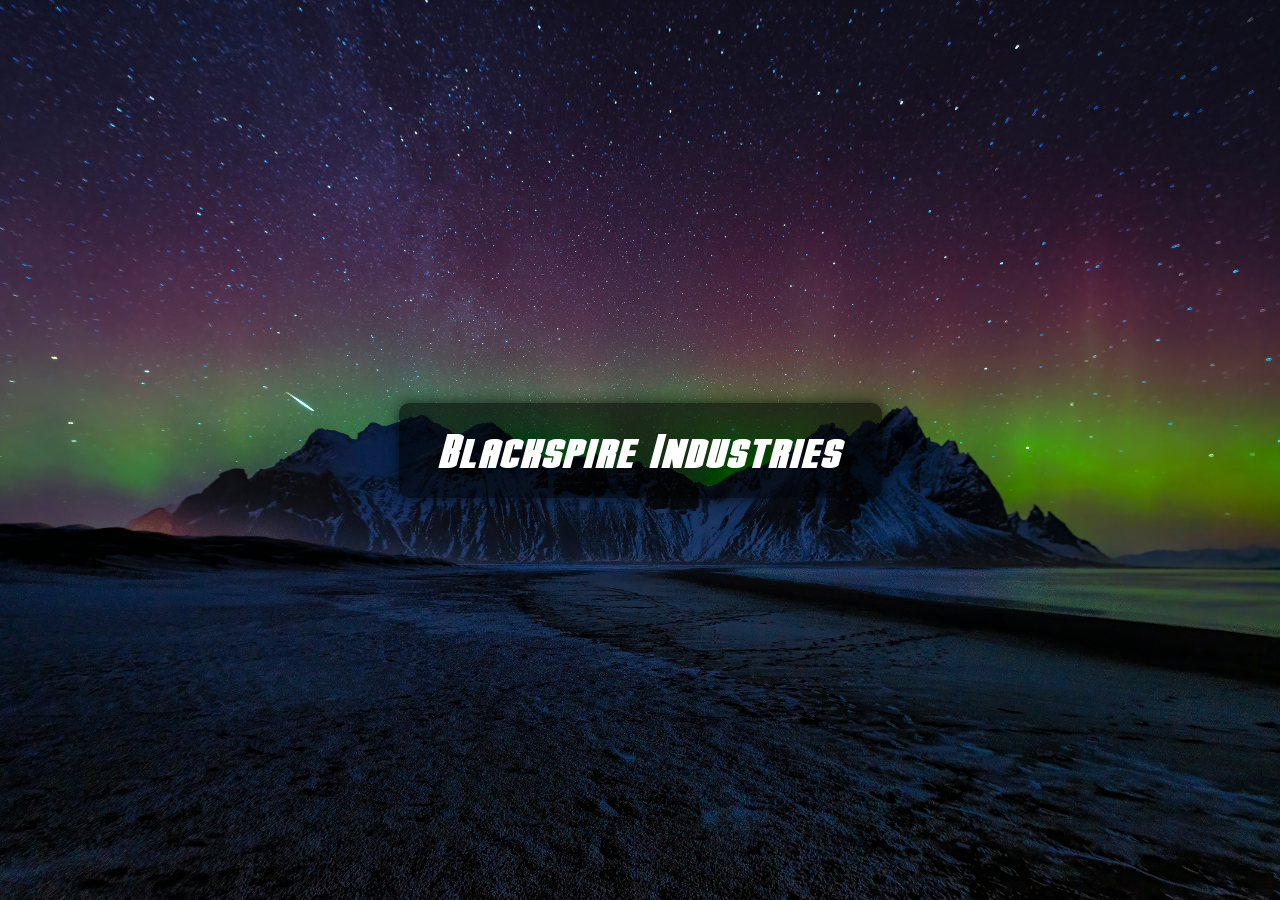
==== index.html @ faef7fd5 "Update Index.html" ====
<!DOCTYPE html>
<html lang="en">
<head>
  <meta charset="UTF-8">
  <meta name="viewport" content="width=device-width, initial-scale=1.0">
  <title>Blackspire Industries</title>
  <style>
    /* Import the local font */
    @font-face {
      font-family: 'Blackspire';
      src: url('fonts/StarkBoldItalic.otf') format('truetype');
      font-weight: normal;
      font-style: normal;
    }

    body {
      background-image: url('images/main-page/frontend-main.jpg');
      background-size: cover;
      background-position: center;
      background-repeat: no-repeat;
      background-attachment: fixed;
      height: 100vh;
      margin: 0;
      display: flex;
      justify-content: center;
      align-items: center;
      color: white;
      font-family: 'Blackspire', sans-serif;
    }

    h1 {
      font-size: 3rem;
      font-weight: bold;
      background: rgba(0, 0, 0, 0.6);
      padding: 20px 40px;
      border-radius: 10px;
      box-shadow: 0 0 15px rgba(0, 0, 0, 0.7);
    }
  </style>
</head>
<body>
  <h1>Blackspire Industries</h1>
</body>
</html>
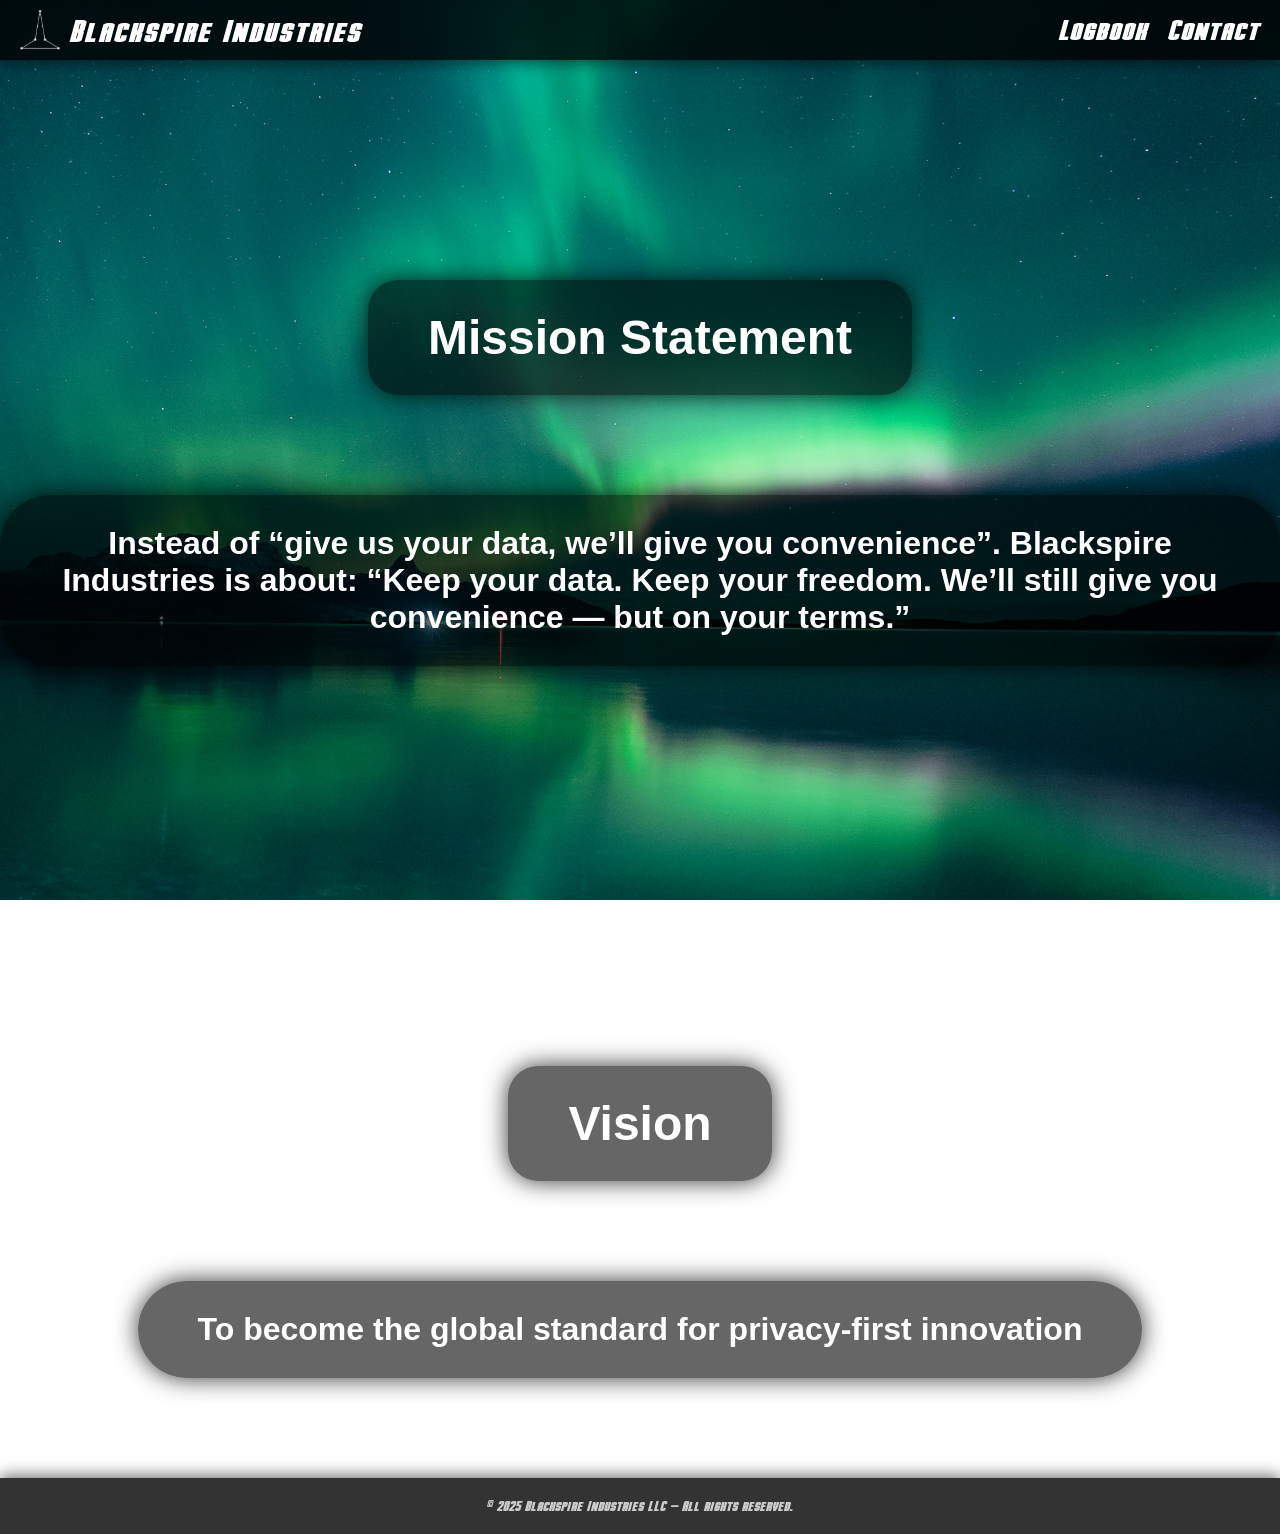
==== commit 3a87cb34: "Main front page updates" ====
--- a/index.html
+++ b/index.html
@@ -4,42 +4,218 @@
   <meta charset="UTF-8">
   <meta name="viewport" content="width=device-width, initial-scale=1.0">
   <title>Blackspire Industries</title>
+  <link rel="icon" type="image/png" sizes="512x512" href="images/icons/blackspire-small512-icon.jpg">
   <style>
-    /* Import the local font */
     @font-face {
       font-family: 'Blackspire';
-      src: url('fonts/StarkBoldItalic.otf') format('truetype');
+      src: url('fonts/StarkBoldItalic.otf') format('opentype');
       font-weight: normal;
       font-style: normal;
     }
+    
+    footer {
+      width: 100%;
+      text-align: center;
+      padding: 20px 0;
+      background: rgba(0, 0, 0, 0.8);
+      backdrop-filter: blur(4px);
+      font-size: 0.9rem;
+      color: #ccc;
+      position: relative; /* ensures it stays below content */
+      margin-top: 100px;  /* gives space from the last box */
+      box-shadow: 0 -2px 15px rgba(0, 0, 0, 0.6);
+    }
 
     body {
-      background-image: url('images/main-page/frontend-main.jpg');
+      background-image: url('images/main-page/frontend-main2.jpg');
       background-size: cover;
       background-position: center;
       background-repeat: no-repeat;
       background-attachment: fixed;
       height: 100vh;
       margin: 0;
-      display: flex;
-      justify-content: center;
-      align-items: center;
       color: white;
       font-family: 'Blackspire', sans-serif;
-    }
-
-    h1 {
+      display: flex;
+      flex-direction: column;
+      align-items: center;
+    }
+
+    /* --- Top Bar --- */
+    header {
+      position: fixed;
+      top: 0;
+      left: 0;
+      width: 100%;
+      background: rgba(0, 0, 0, 0.8);
+      backdrop-filter: blur(4px);
+      box-shadow: 0 2px 15px rgba(0, 0, 0, 0.6);
+      padding: 15px 40px;
+      display: flex;
+      justify-content: space-between;
+      align-items: center;
+      z-index: 10;
+    }
+
+header {
+  position: fixed;
+  top: 0;
+  left: 0;
+  width: 100%;
+  background: rgba(0, 0, 0, 0.8);
+  backdrop-filter: blur(4px);
+  box-shadow: 0 2px 15px rgba(0, 0, 0, 0.6);
+  padding: 10px 20px; /* reduced padding */
+  display: flex;
+  justify-content: space-between;
+  align-items: center;
+  z-index: 10;
+  box-sizing: border-box; /* ensures padding doesn’t expand layout */
+}
+
+.logo-title {
+  display: flex;
+  align-items: center;
+  gap: 10px;
+  flex-shrink: 0;
+}
+
+.logo-title img {
+  height: 40px;
+}
+
+header h1 {
+  margin: 0;
+  font-size: 2rem;
+  letter-spacing: 1px;
+}
+
+/* --- Navigation Links --- */
+nav {
+  display: flex;
+  gap: 20px;
+  flex-shrink: 0;
+}
+
+nav a {
+  color: white;
+  text-decoration: none;
+  font-size: 1.8rem;
+  transition: color 0.3s;
+  white-space: nowrap; /* prevents breaking */
+}
+
+nav a:hover {
+  color: #00bcd4;
+}
+
+/* Make sure content starts below header */
+body {
+  padding-top: 80px;
+}
+    /* --- Mission Box --- */
+    .mission-box {
+      background: rgba(0, 0, 0, 0.6);
+      padding: 30px 60px;
+      border-radius: 30px;
+      box-shadow: 0 0 25px rgba(0, 0, 0, 0.8);
+      margin-top: 200px;
+      text-align: center;
+      font-family: 'Orbitron', sans-serif;
+    }
+
+    .mission-box h2 {
       font-size: 3rem;
-      font-weight: bold;
-      background: rgba(0, 0, 0, 0.6);
-      padding: 20px 40px;
-      border-radius: 10px;
-      box-shadow: 0 0 15px rgba(0, 0, 0, 0.7);
-    }
+      margin: 0;
+    }
+
+
+
+    .mission-text-box {
+      background: rgba(0, 0, 0, 0.6);
+      padding: 30px 60px;
+      border-radius: 50px;
+      box-shadow: 0 0 25px rgba(0, 0, 0, 0.8);
+      margin-top: 100px;
+      text-align: center;
+      font-family: 'Orbitron', sans-serif;
+    }
+
+    .mission-text-box h3{
+	font-size: 2rem;
+	margin: 0;
+    }
+
+
+
+    .vision-box {
+      background: rgba(0, 0, 0, 0.6);
+      padding: 30px 60px;
+      border-radius: 30px;
+      box-shadow: 0 0 25px rgba(0, 0, 0, 0.8);
+      margin-top: 400px;
+      text-align: center;
+      font-family: 'Orbitron', sans-serif;
+    }
+
+    .vision-box h2{
+	font-size: 3rem;
+	margin: 0;
+    }
+
+
+    .vision-text-box {
+      background: rgba(0, 0, 0, 0.6);
+      padding: 30px 60px;
+      border-radius: 50px;
+      box-shadow: 0 0 25px rgba(0, 0, 0, 0.8);
+      margin-top: 100px;
+      text-align: center;
+      font-family: 'Orbitron', sans-serif;
+    }
+
+    .vision-text-box h3{
+	font-size: 2rem;
+	margin: 0;
+    }
+
   </style>
 </head>
+
 <body>
-  <h1>Blackspire Industries</h1>
+  
+    <header>
+    <div class="logo-title">
+      <img src="images/main-page/Blackspire-white-glow.png" alt="Blackspire Logo">
+      <h1>Blackspire Industries</h1>
+    </div>
+    <nav>
+      <a href="logbook.html">Logbook</a>
+      <a href="contact.html">Contact</a>
+    </nav>
+  </header>
+
+  
+  <div class="mission-box">
+    <h2>Mission Statement</h2>
+  </div>
+
+  <div class="mission-text-box">
+      <h3>Instead of “give us your data, we’ll give you convenience”. Blackspire Industries is about: “Keep your data. Keep your freedom. We’ll still give you convenience — but on your terms.”</h3>
+  </div>
+
+
+  <div class="vision-box">
+      <h2>Vision</h2>
+  </div>
+
+  <div class="vision-text-box">
+      <h3>To become the global standard for privacy-first innovation</h3>
+  </div>
+
+
+  <footer>&copy; 2025 Blackspire Industries LLC — All rights reserved.</footer>
 </body>
+
 </html>
 
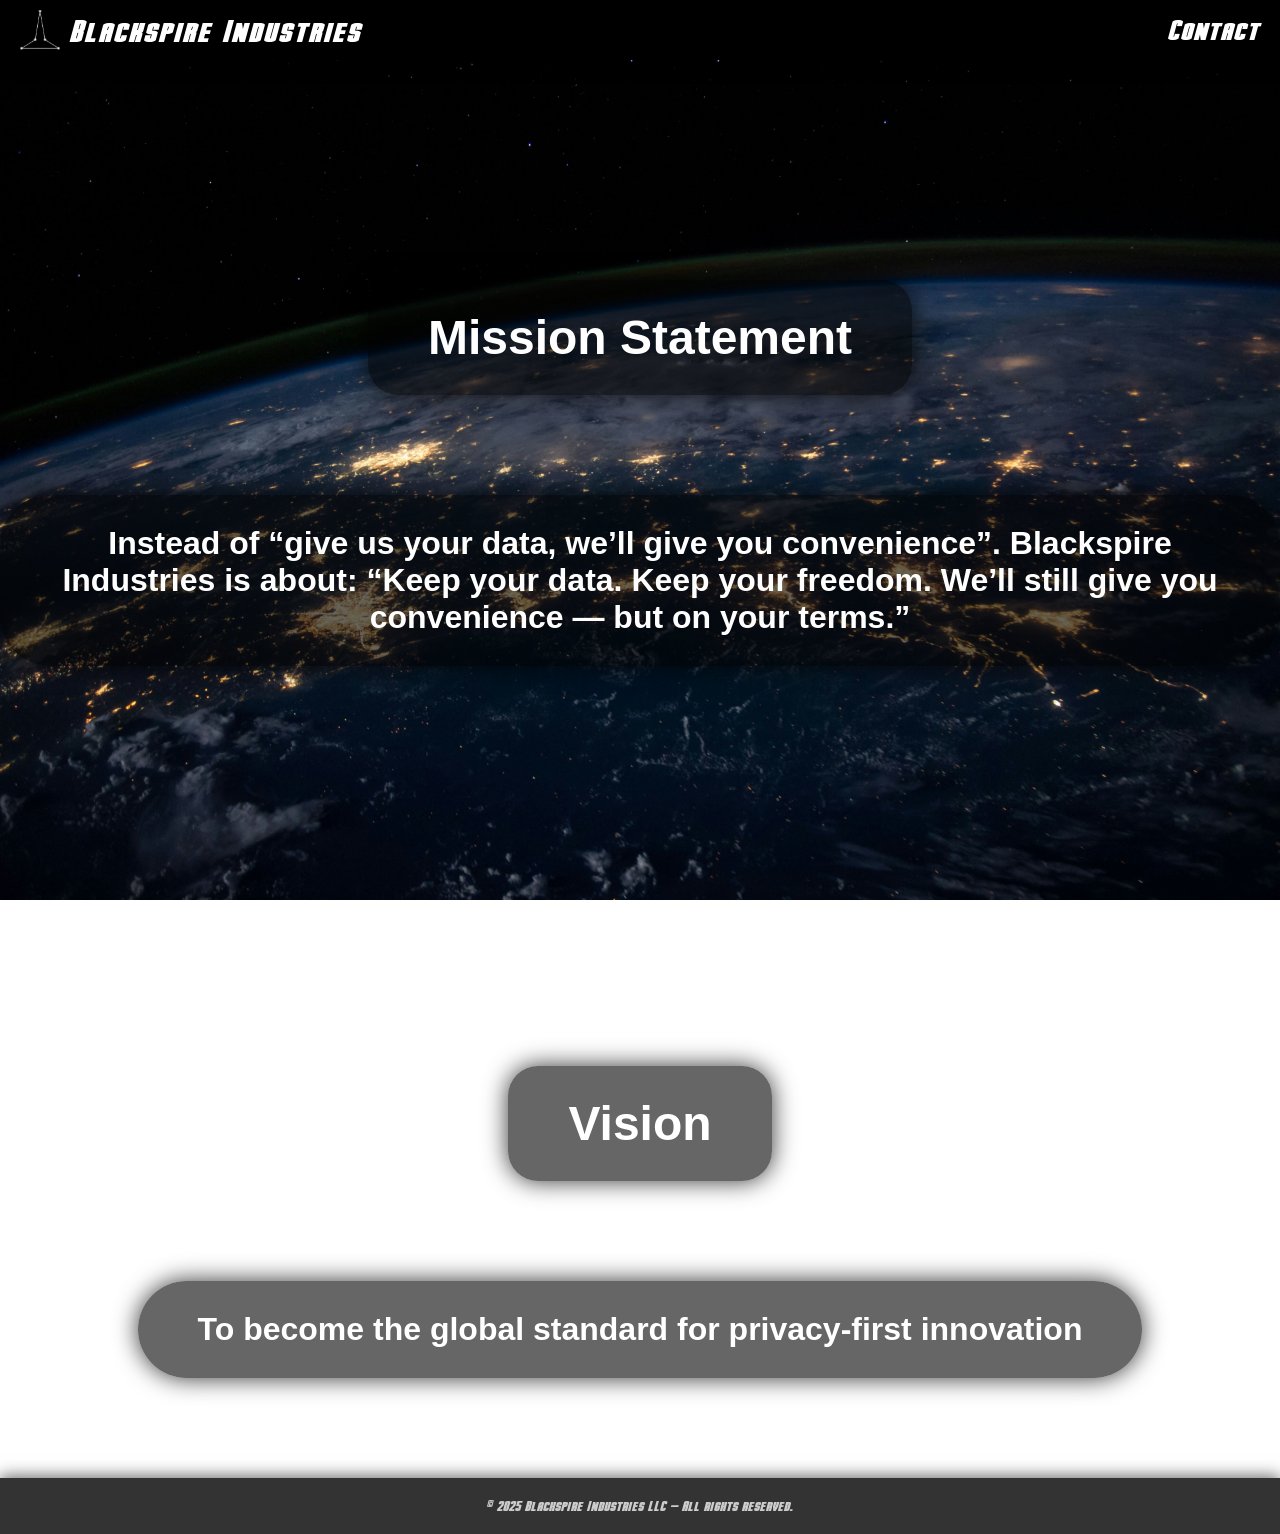
==== commit f94367e3: "Update to image and header" ====
--- a/index.html
+++ b/index.html
@@ -190,7 +190,6 @@
       <h1>Blackspire Industries</h1>
     </div>
     <nav>
-      <a href="logbook.html">Logbook</a>
       <a href="contact.html">Contact</a>
     </nav>
   </header>
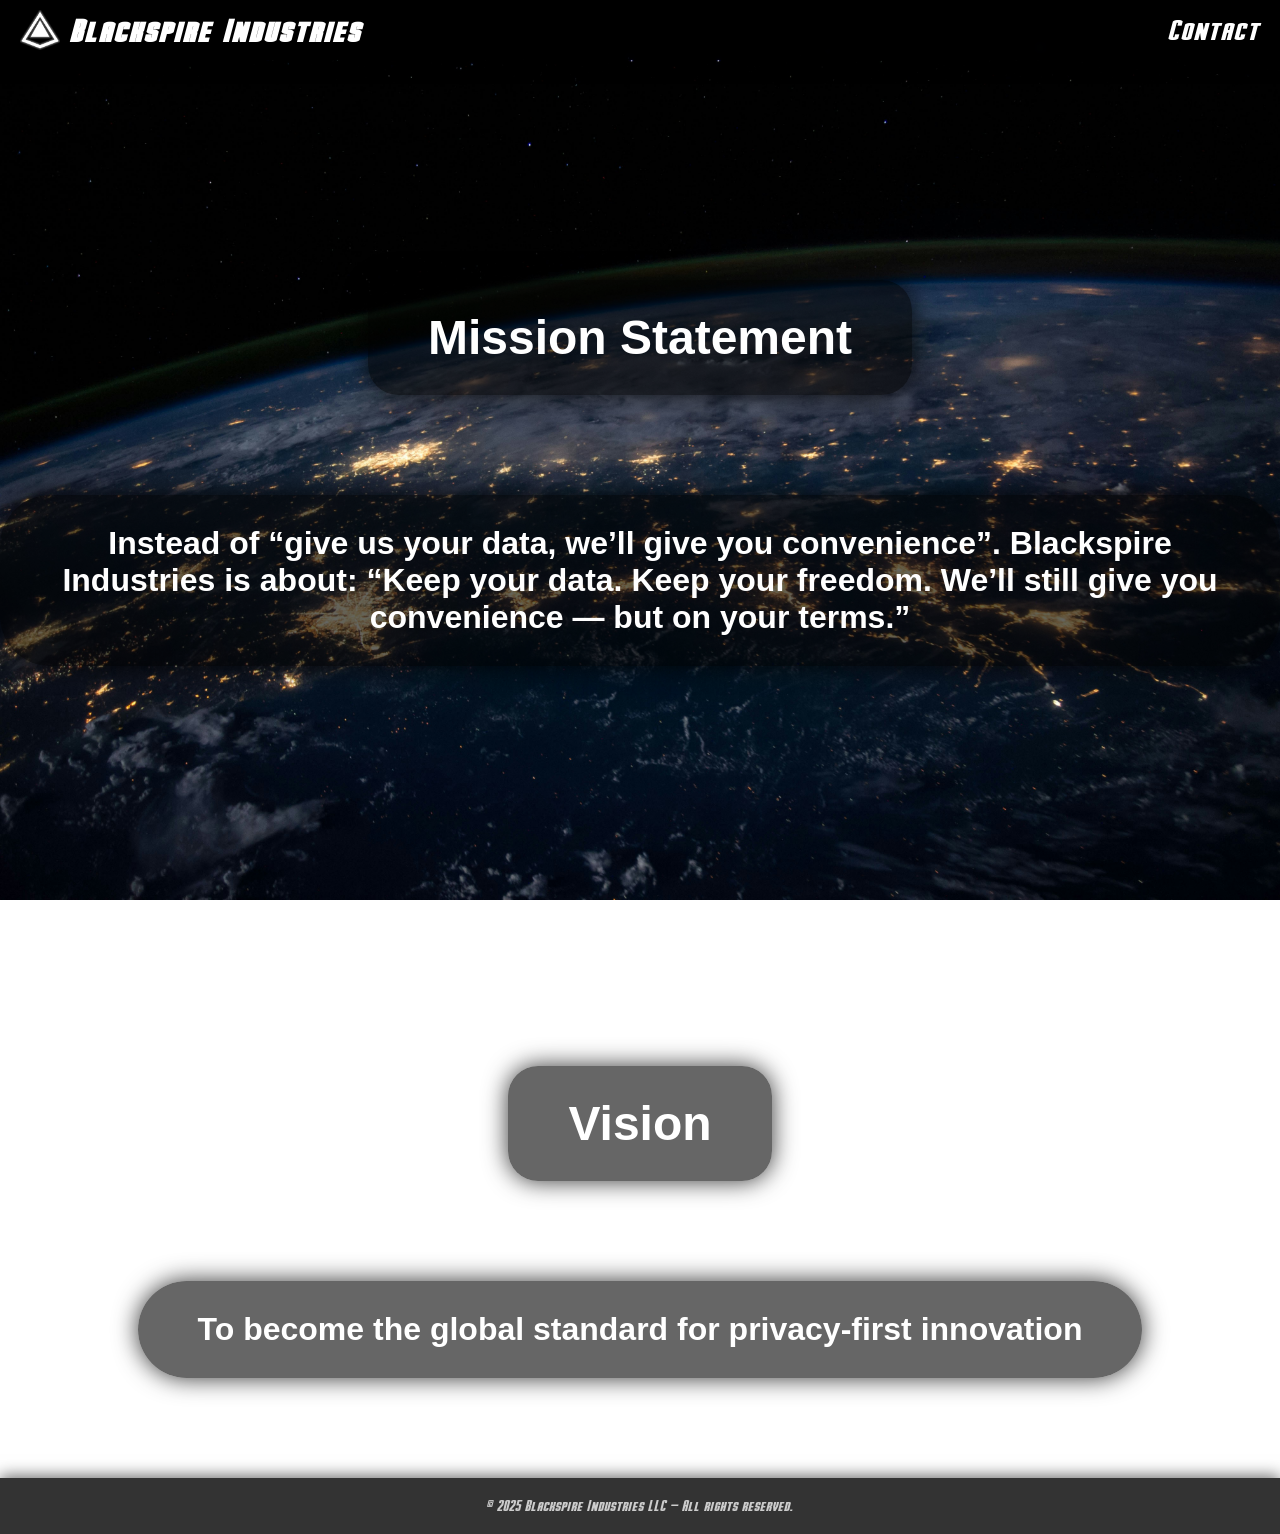
==== commit f2c5f4af: "Update to index.html and addition of contact page" ====
--- a/index.html
+++ b/index.html
@@ -4,182 +4,8 @@
   <meta charset="UTF-8">
   <meta name="viewport" content="width=device-width, initial-scale=1.0">
   <title>Blackspire Industries</title>
-  <link rel="icon" type="image/png" sizes="512x512" href="images/icons/blackspire-small512-icon.jpg">
-  <style>
-    @font-face {
-      font-family: 'Blackspire';
-      src: url('fonts/StarkBoldItalic.otf') format('opentype');
-      font-weight: normal;
-      font-style: normal;
-    }
-    
-    footer {
-      width: 100%;
-      text-align: center;
-      padding: 20px 0;
-      background: rgba(0, 0, 0, 0.8);
-      backdrop-filter: blur(4px);
-      font-size: 0.9rem;
-      color: #ccc;
-      position: relative; /* ensures it stays below content */
-      margin-top: 100px;  /* gives space from the last box */
-      box-shadow: 0 -2px 15px rgba(0, 0, 0, 0.6);
-    }
-
-    body {
-      background-image: url('images/main-page/frontend-main2.jpg');
-      background-size: cover;
-      background-position: center;
-      background-repeat: no-repeat;
-      background-attachment: fixed;
-      height: 100vh;
-      margin: 0;
-      color: white;
-      font-family: 'Blackspire', sans-serif;
-      display: flex;
-      flex-direction: column;
-      align-items: center;
-    }
-
-    /* --- Top Bar --- */
-    header {
-      position: fixed;
-      top: 0;
-      left: 0;
-      width: 100%;
-      background: rgba(0, 0, 0, 0.8);
-      backdrop-filter: blur(4px);
-      box-shadow: 0 2px 15px rgba(0, 0, 0, 0.6);
-      padding: 15px 40px;
-      display: flex;
-      justify-content: space-between;
-      align-items: center;
-      z-index: 10;
-    }
-
-header {
-  position: fixed;
-  top: 0;
-  left: 0;
-  width: 100%;
-  background: rgba(0, 0, 0, 0.8);
-  backdrop-filter: blur(4px);
-  box-shadow: 0 2px 15px rgba(0, 0, 0, 0.6);
-  padding: 10px 20px; /* reduced padding */
-  display: flex;
-  justify-content: space-between;
-  align-items: center;
-  z-index: 10;
-  box-sizing: border-box; /* ensures padding doesn’t expand layout */
-}
-
-.logo-title {
-  display: flex;
-  align-items: center;
-  gap: 10px;
-  flex-shrink: 0;
-}
-
-.logo-title img {
-  height: 40px;
-}
-
-header h1 {
-  margin: 0;
-  font-size: 2rem;
-  letter-spacing: 1px;
-}
-
-/* --- Navigation Links --- */
-nav {
-  display: flex;
-  gap: 20px;
-  flex-shrink: 0;
-}
-
-nav a {
-  color: white;
-  text-decoration: none;
-  font-size: 1.8rem;
-  transition: color 0.3s;
-  white-space: nowrap; /* prevents breaking */
-}
-
-nav a:hover {
-  color: #00bcd4;
-}
-
-/* Make sure content starts below header */
-body {
-  padding-top: 80px;
-}
-    /* --- Mission Box --- */
-    .mission-box {
-      background: rgba(0, 0, 0, 0.6);
-      padding: 30px 60px;
-      border-radius: 30px;
-      box-shadow: 0 0 25px rgba(0, 0, 0, 0.8);
-      margin-top: 200px;
-      text-align: center;
-      font-family: 'Orbitron', sans-serif;
-    }
-
-    .mission-box h2 {
-      font-size: 3rem;
-      margin: 0;
-    }
-
-
-
-    .mission-text-box {
-      background: rgba(0, 0, 0, 0.6);
-      padding: 30px 60px;
-      border-radius: 50px;
-      box-shadow: 0 0 25px rgba(0, 0, 0, 0.8);
-      margin-top: 100px;
-      text-align: center;
-      font-family: 'Orbitron', sans-serif;
-    }
-
-    .mission-text-box h3{
-	font-size: 2rem;
-	margin: 0;
-    }
-
-
-
-    .vision-box {
-      background: rgba(0, 0, 0, 0.6);
-      padding: 30px 60px;
-      border-radius: 30px;
-      box-shadow: 0 0 25px rgba(0, 0, 0, 0.8);
-      margin-top: 400px;
-      text-align: center;
-      font-family: 'Orbitron', sans-serif;
-    }
-
-    .vision-box h2{
-	font-size: 3rem;
-	margin: 0;
-    }
-
-
-    .vision-text-box {
-      background: rgba(0, 0, 0, 0.6);
-      padding: 30px 60px;
-      border-radius: 50px;
-      box-shadow: 0 0 25px rgba(0, 0, 0, 0.8);
-      margin-top: 100px;
-      text-align: center;
-      font-family: 'Orbitron', sans-serif;
-    }
-
-    .vision-text-box h3{
-	font-size: 2rem;
-	margin: 0;
-    }
-
-  </style>
+  <link rel="icon" type="image/jpg" sizes="512x512" href="images/icons/blackspire-small512-icon.jpg">
+  <link rel="stylesheet" href="style/style.css">
 </head>
 
 <body>
--- a/style/style.css
+++ b/style/style.css
@@ -0,0 +1,206 @@
+    @font-face {
+      font-family: 'Blackspire';
+      src: url('../fonts/Stark Italic.otf') format('opentype');
+      font-weight: normal;
+      font-style: normal;
+    }
+    
+    footer {
+      width: 100%;
+      text-align: center;
+      padding: 20px 0;
+      background: rgba(0, 0, 0, 0.8);
+      backdrop-filter: blur(4px);
+      font-size: 0.9rem;
+      color: #ccc;
+      position: relative; /* ensures it stays below content */
+      margin-top: 100px;  /* gives space from the last box */
+      box-shadow: 0 -2px 15px rgba(0, 0, 0, 0.6);
+    }
+
+    body {
+      background-image: url('../images/main-page/frontend-main2.jpg');
+      background-size: cover;
+      background-position: center;
+      background-repeat: no-repeat;
+      background-attachment: fixed;
+      height: 100vh;
+      margin: 0;
+      color: white;
+      font-family: 'Blackspire', sans-serif;
+      display: flex;
+      flex-direction: column;
+      align-items: center;
+    }
+
+    /* --- Top Bar --- */
+    header {
+      position: fixed;
+      top: 0;
+      left: 0;
+      width: 100%;
+      background: rgba(0, 0, 0, 0.8);
+      backdrop-filter: blur(4px);
+      box-shadow: 0 2px 15px rgba(0, 0, 0, 0.6);
+      padding: 15px 40px;
+      display: flex;
+      justify-content: space-between;
+      align-items: center;
+      z-index: 10;
+    }
+
+header {
+  position: fixed;
+  top: 0;
+  left: 0;
+  width: 100%;
+  background: rgba(0, 0, 0, 0.8);
+  backdrop-filter: blur(4px);
+  box-shadow: 0 2px 15px rgba(0, 0, 0, 0.6);
+  padding: 10px 20px; /* reduced padding */
+  display: flex;
+  justify-content: space-between;
+  align-items: center;
+  z-index: 10;
+  box-sizing: border-box; /* ensures padding doesn’t expand layout */
+}
+
+.logo-title {
+  display: flex;
+  align-items: center;
+  gap: 10px;
+  flex-shrink: 0;
+}
+
+.logo-title img {
+  height: 40px;
+}
+
+header h1 {
+  margin: 0;
+  font-size: 2rem;
+  letter-spacing: 1px;
+}
+
+/* --- Navigation Links --- */
+nav {
+  display: flex;
+  gap: 20px;
+  flex-shrink: 0;
+}
+
+nav a {
+  color: white;
+  text-decoration: none;
+  font-size: 1.8rem;
+  transition: color 0.3s;
+  white-space: nowrap; /* prevents breaking */
+}
+
+nav a:hover {
+  color: #00bcd4;
+}
+
+/* Make sure content starts below header */
+body {
+  padding-top: 80px;
+}
+    /* --- Mission Box --- */
+    .mission-box {
+      background: rgba(0, 0, 0, 0.6);
+      padding: 30px 60px;
+      border-radius: 30px;
+      box-shadow: 0 0 25px rgba(0, 0, 0, 0.8);
+      margin-top: 200px;
+      text-align: center;
+      font-family: 'Orbitron', sans-serif;
+    }
+
+    .mission-box h2 {
+      font-size: 3rem;
+      margin: 0;
+    }
+
+
+
+    .mission-text-box {
+      background: rgba(0, 0, 0, 0.6);
+      padding: 30px 60px;
+      border-radius: 50px;
+      box-shadow: 0 0 25px rgba(0, 0, 0, 0.8);
+      margin-top: 100px;
+      text-align: center;
+      font-family: 'Orbitron', sans-serif;
+    }
+
+    .mission-text-box h3{
+	font-size: 2rem;
+	margin: 0;
+    }
+
+
+
+    .vision-box {
+      background: rgba(0, 0, 0, 0.6);
+      padding: 30px 60px;
+      border-radius: 30px;
+      box-shadow: 0 0 25px rgba(0, 0, 0, 0.8);
+      margin-top: 400px;
+      text-align: center;
+      font-family: 'Orbitron', sans-serif;
+    }
+
+    .vision-box h2{
+	font-size: 3rem;
+	margin: 0;
+    }
+
+
+    .vision-text-box {
+      background: rgba(0, 0, 0, 0.6);
+      padding: 30px 60px;
+      border-radius: 50px;
+      box-shadow: 0 0 25px rgba(0, 0, 0, 0.8);
+      margin-top: 100px;
+      text-align: center;
+      font-family: 'Orbitron', sans-serif;
+    }
+
+    .vision-text-box h3{
+	font-size: 2rem;
+	margin: 0;
+    }
+
+/*CONTACT PAGE*/ 
+    
+    .contact-box {
+      background: rgba(0, 0, 0, 0.6);
+      padding: 30px 60px;
+      border-radius: 30px;
+      box-shadow: 0 0 25px rgba(0, 0, 0, 0.8);
+      margin-top: 200px;
+      text-align: center;
+      font-family: 'Orbitron', sans-serif;
+    }
+
+    .contact-box h2{
+	font-size: 3rem;
+	margin: 0;
+    }
+
+    .contact-text-box {
+      background: rgba(0, 0, 0, 0.6);
+      padding: 30px 60px;
+      border-radius: 50px;
+      box-shadow: 0 0 25px rgba(0, 0, 0, 0.8);
+      margin-top: 100px;
+      text-align: center;
+      font-family: 'Orbitron', sans-serif;
+    }
+
+    .contact-text-box h3 {
+	font-size: 2rem;
+	margin: 0;
+    }
+
+
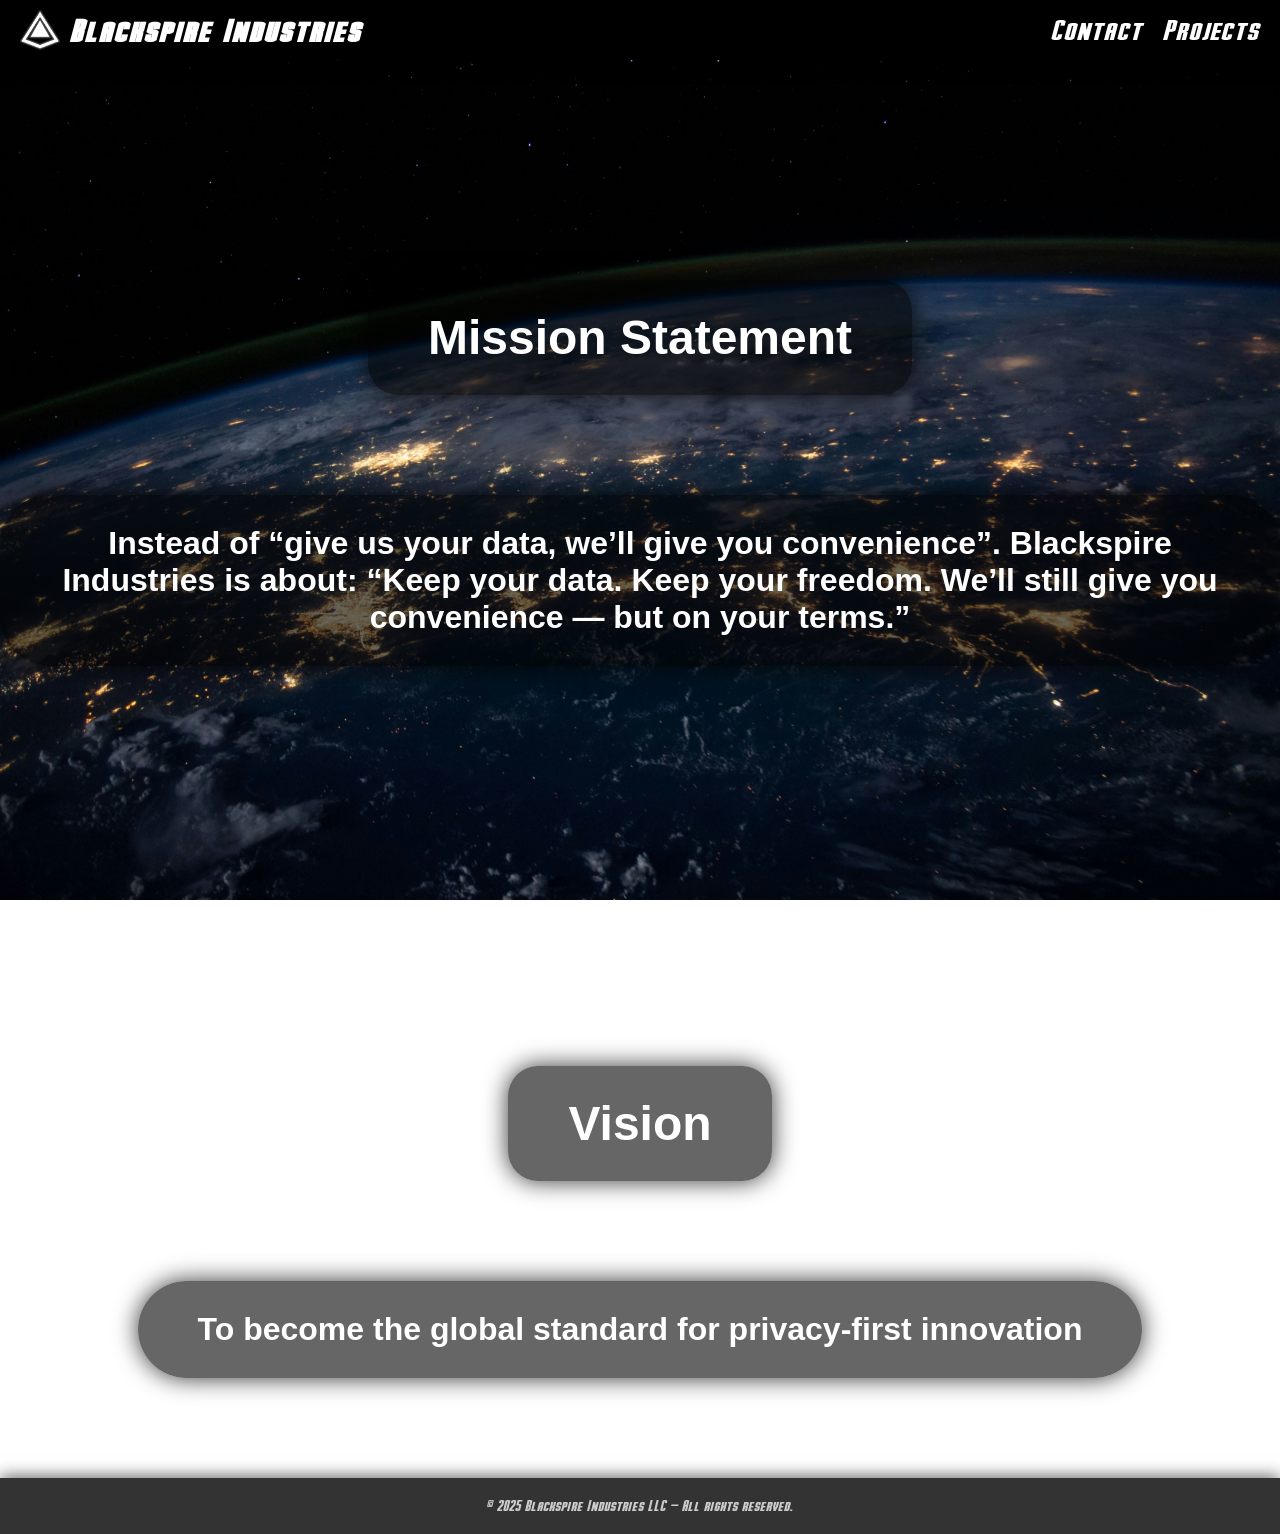
==== commit a437659e: "Addition of projects page" ====
--- a/index.html
+++ b/index.html
@@ -17,6 +17,7 @@
     </div>
     <nav>
       <a href="contact.html">Contact</a>
+      <a href="projects.html">Projects</a>
     </nav>
   </header>
 
--- a/style/style.css
+++ b/style/style.css
@@ -204,3 +204,34 @@
     }
 
 
+/*PROJECTS PAGE*/ 
+    
+    .projects-box {
+      background: rgba(0, 0, 0, 0.6);
+      padding: 30px 60px;
+      border-radius: 30px;
+      box-shadow: 0 0 25px rgba(0, 0, 0, 0.8);
+      margin-top: 200px;
+      text-align: center;
+      font-family: 'Orbitron', sans-serif;
+    }
+
+    .projects-box h2{
+	font-size: 3rem;
+	margin: 0;
+    }
+
+    .projects-text-box {
+      background: rgba(0, 0, 0, 0.6);
+      padding: 30px 60px;
+      border-radius: 50px;
+      box-shadow: 0 0 25px rgba(0, 0, 0, 0.8);
+      margin-top: 100px;
+      text-align: center;
+      font-family: 'Orbitron', sans-serif;
+    }
+
+    .projects-text-box h3 {
+	font-size: 2rem;
+	margin: 0;
+    }
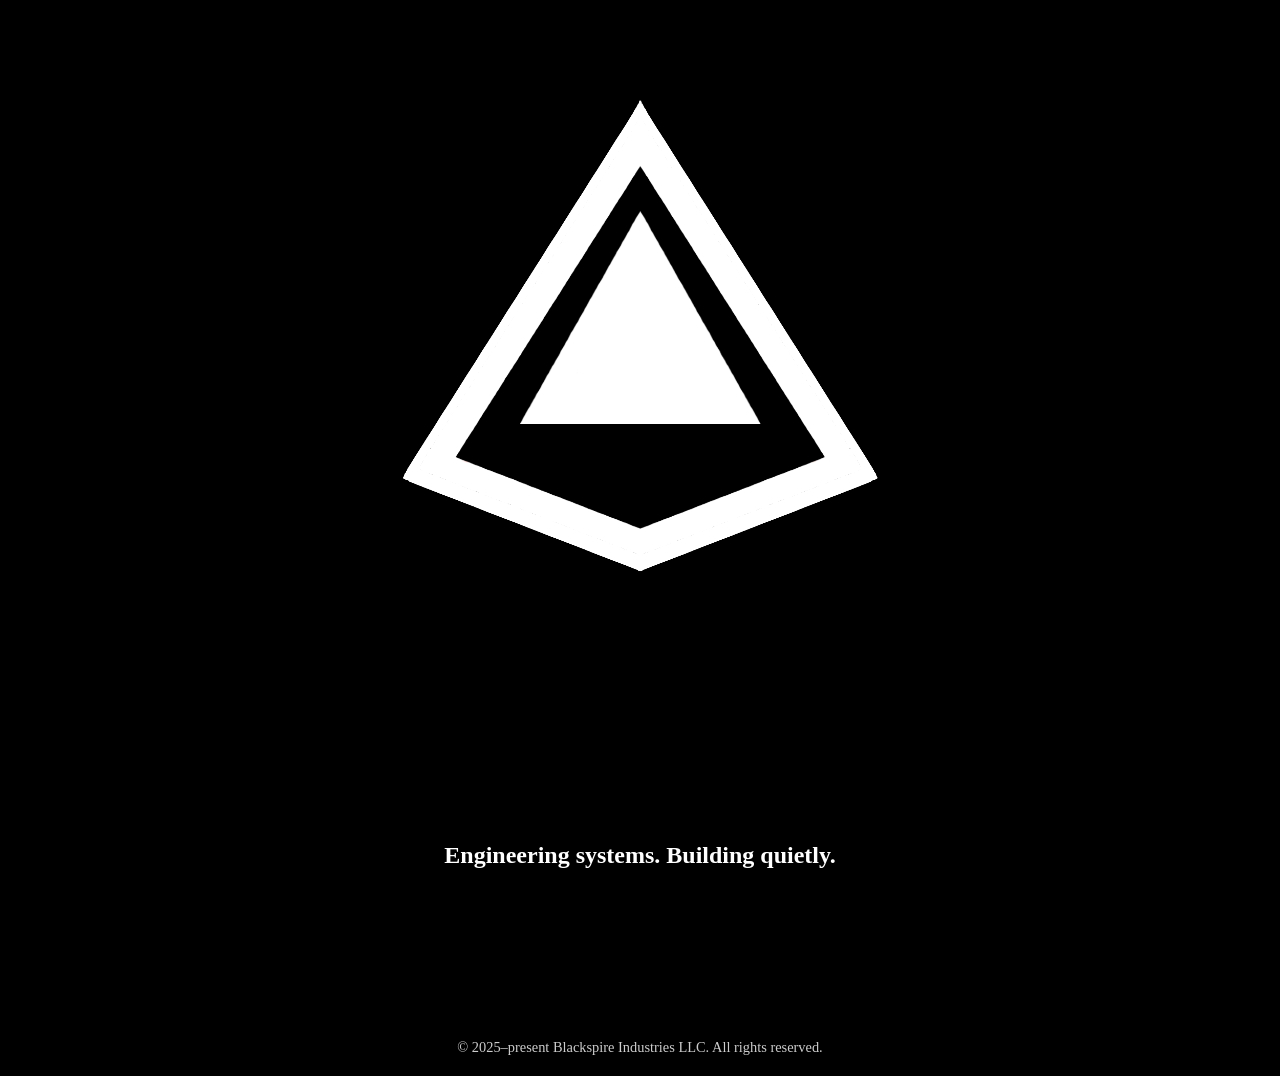
==== commit 3a5dc2f0: "The SITE" ====
--- a/index.html
+++ b/index.html
@@ -4,44 +4,21 @@
   <meta charset="UTF-8">
   <meta name="viewport" content="width=device-width, initial-scale=1.0">
   <title>Blackspire Industries</title>
-  <link rel="icon" type="image/jpg" sizes="512x512" href="images/icons/blackspire-small512-icon.jpg">
-  <link rel="stylesheet" href="style/style.css">
+  <link rel="icon" type="image/jpg" sizes="512x512" href="assets/blackspire-small512-icon.jpg">
+  <link rel="stylesheet" href="style.css">
 </head>
 
 <body>
-  
-    <header>
-    <div class="logo-title">
-      <img src="images/main-page/Blackspire-white-glow.png" alt="Blackspire Logo">
-      <h1>Blackspire Industries</h1>
+
+    <!-- Main Image -->
+    <img src="assets/blackspire-small512-icon.jpg" class="spin3D"> 
+    
+    <div class="tagline">
+	<h2>Engineering systems. Building quietly.</h2>
     </div>
-    <nav>
-      <a href="contact.html">Contact</a>
-      <a href="projects.html">Projects</a>
-    </nav>
-  </header>
 
-  
-  <div class="mission-box">
-    <h2>Mission Statement</h2>
-  </div>
+    <footer>&copy; 2025–present Blackspire Industries LLC. All rights reserved.</footer>
 
-  <div class="mission-text-box">
-      <h3>Instead of “give us your data, we’ll give you convenience”. Blackspire Industries is about: “Keep your data. Keep your freedom. We’ll still give you convenience — but on your terms.”</h3>
-  </div>
-
-
-  <div class="vision-box">
-      <h2>Vision</h2>
-  </div>
-
-  <div class="vision-text-box">
-      <h3>To become the global standard for privacy-first innovation</h3>
-  </div>
-
-
-  <footer>&copy; 2025 Blackspire Industries LLC — All rights reserved.</footer>
 </body>
 
 </html>
-
--- a/style.css
+++ b/style.css
@@ -0,0 +1,47 @@
+footer {
+  width: 100%;
+  text-align: center;
+  padding: 20px 0;
+  background: rgba(0, 0, 0, 0.8);
+  backdrop-filter: blur(4px);
+  font-size: 0.9rem;
+  color: #ccc;
+  position: relative; /* ensures it stays below content */
+  margin-top: 100px;  /* gives space from the last box */
+  box-shadow: 0 -2px 15px rgba(0, 0, 0, 0.6);
+}
+
+body {
+  background-color: black;
+  background-size: cover;
+  background-position: center;
+  background-repeat: no-repeat;
+  background-attachment: fixed;
+  height: 100vh;
+  margin: 0;
+  color: white;
+  display: flex;
+  flex-direction: column;
+  align-items: center;
+}
+
+
+body {
+  padding-top: 80px;
+}
+    .tagline {
+      padding: 30px 60px;
+      margin-top: 200px;
+      text-align: center;
+      font-family: 'Inter', Inter;
+    }
+
+/* 3D SPINNING ANIMATION */
+@keyframes spin3D {
+  from { transform: rotateY(0deg) }
+  to { transform: rotateY(360deg) }
+}
+.spin3D { animation: spin3D 5s ease-in-out infinite; }
+
+
+
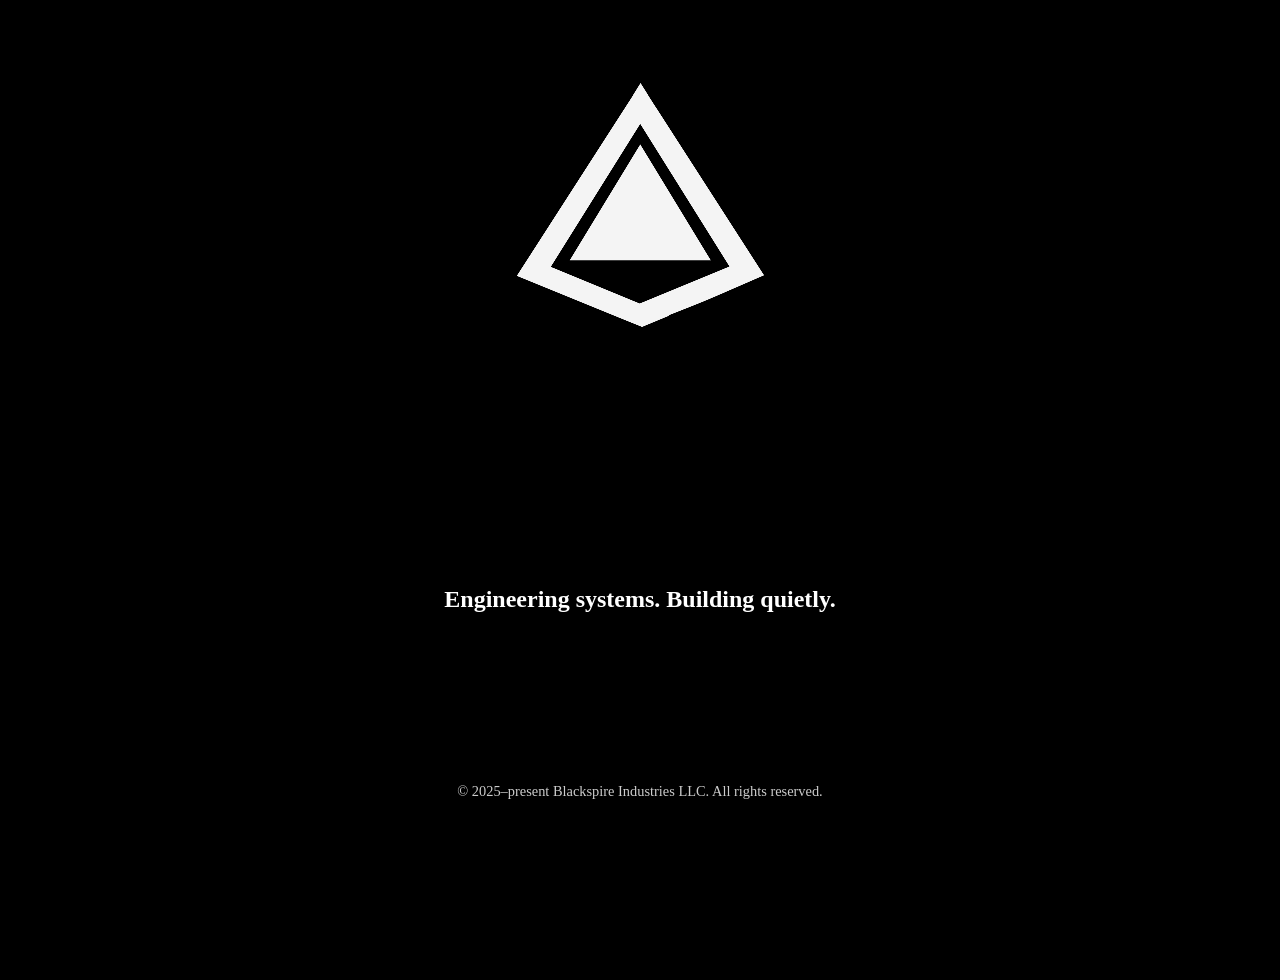
==== commit 718fa716: "Resize assets" ====
--- a/index.html
+++ b/index.html
@@ -4,14 +4,14 @@
   <meta charset="UTF-8">
   <meta name="viewport" content="width=device-width, initial-scale=1.0">
   <title>Blackspire Industries</title>
-  <link rel="icon" type="image/jpg" sizes="512x512" href="assets/blackspire-small512-icon.jpg">
+  <link rel="icon" type="image/jpg" sizes="512x512" href="assets/WEB-ICON-BLACKSPIREINDUSTRIES.jpg">
   <link rel="stylesheet" href="style.css">
 </head>
 
 <body>
 
     <!-- Main Image -->
-    <img src="assets/blackspire-small512-icon.jpg" class="spin3D"> 
+    <img src="assets/Front-Page-BlackspireIndustries.png" class="spin3D"> 
     
     <div class="tagline">
 	<h2>Engineering systems. Building quietly.</h2>
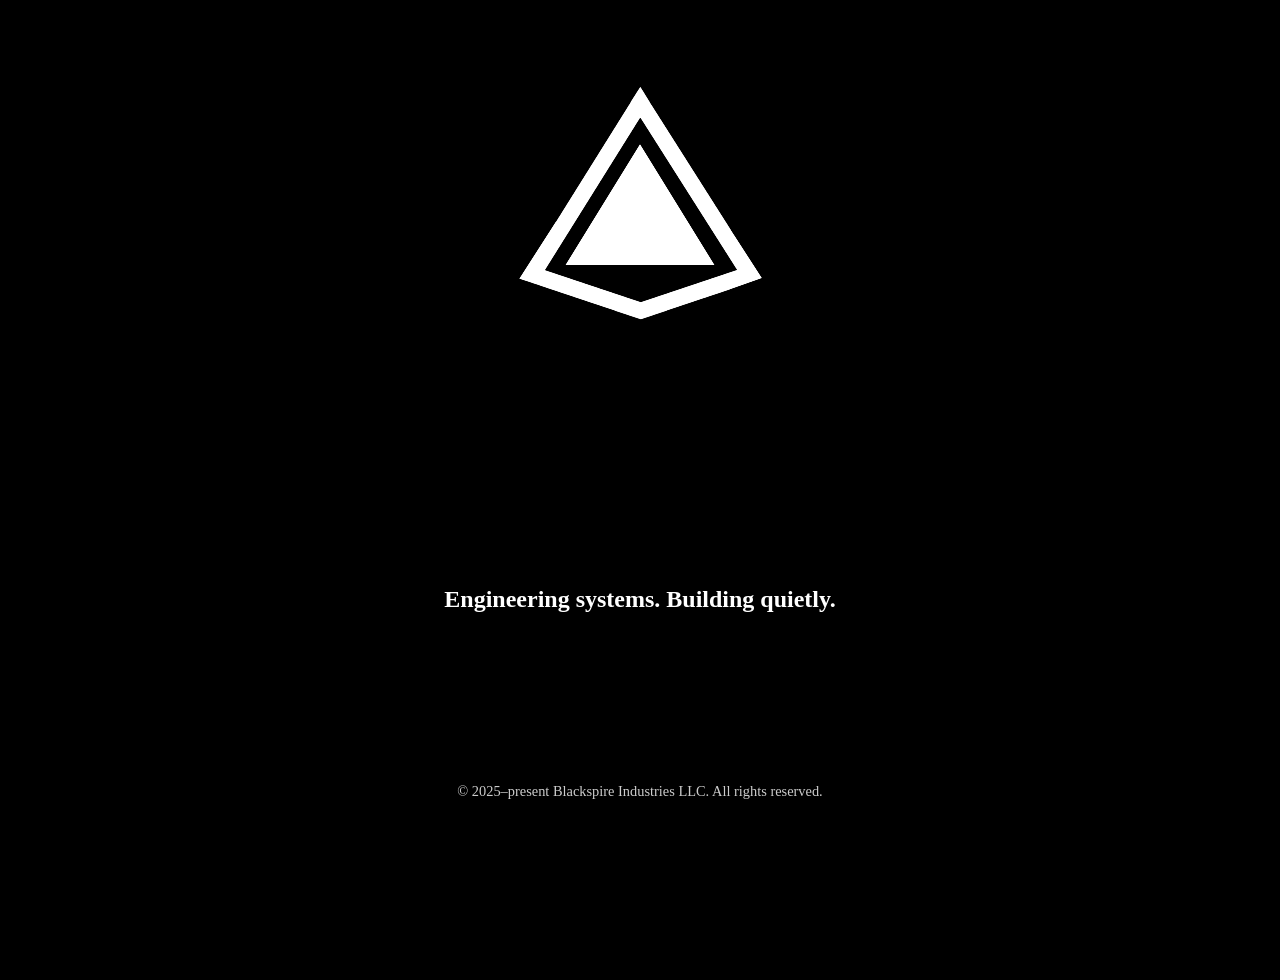
==== commit 375897a0: "Assets Rework" ====
--- a/index.html
+++ b/index.html
@@ -4,14 +4,14 @@
   <meta charset="UTF-8">
   <meta name="viewport" content="width=device-width, initial-scale=1.0">
   <title>Blackspire Industries</title>
-  <link rel="icon" type="image/jpg" sizes="512x512" href="assets/WEB-ICON-BLACKSPIREINDUSTRIES.jpg">
+  <link rel="icon" type="image/jpg" sizes="512x512" href="assets/BlackspireIndustries-Web-Icon.jpg">
   <link rel="stylesheet" href="style.css">
 </head>
 
 <body>
 
     <!-- Main Image -->
-    <img src="assets/Front-Page-BlackspireIndustries.png" class="spin3D"> 
+    <img src="assets/BlackspireIndustries-Front-Web.png" class="spin3D"> 
     
     <div class="tagline">
 	<h2>Engineering systems. Building quietly.</h2>
